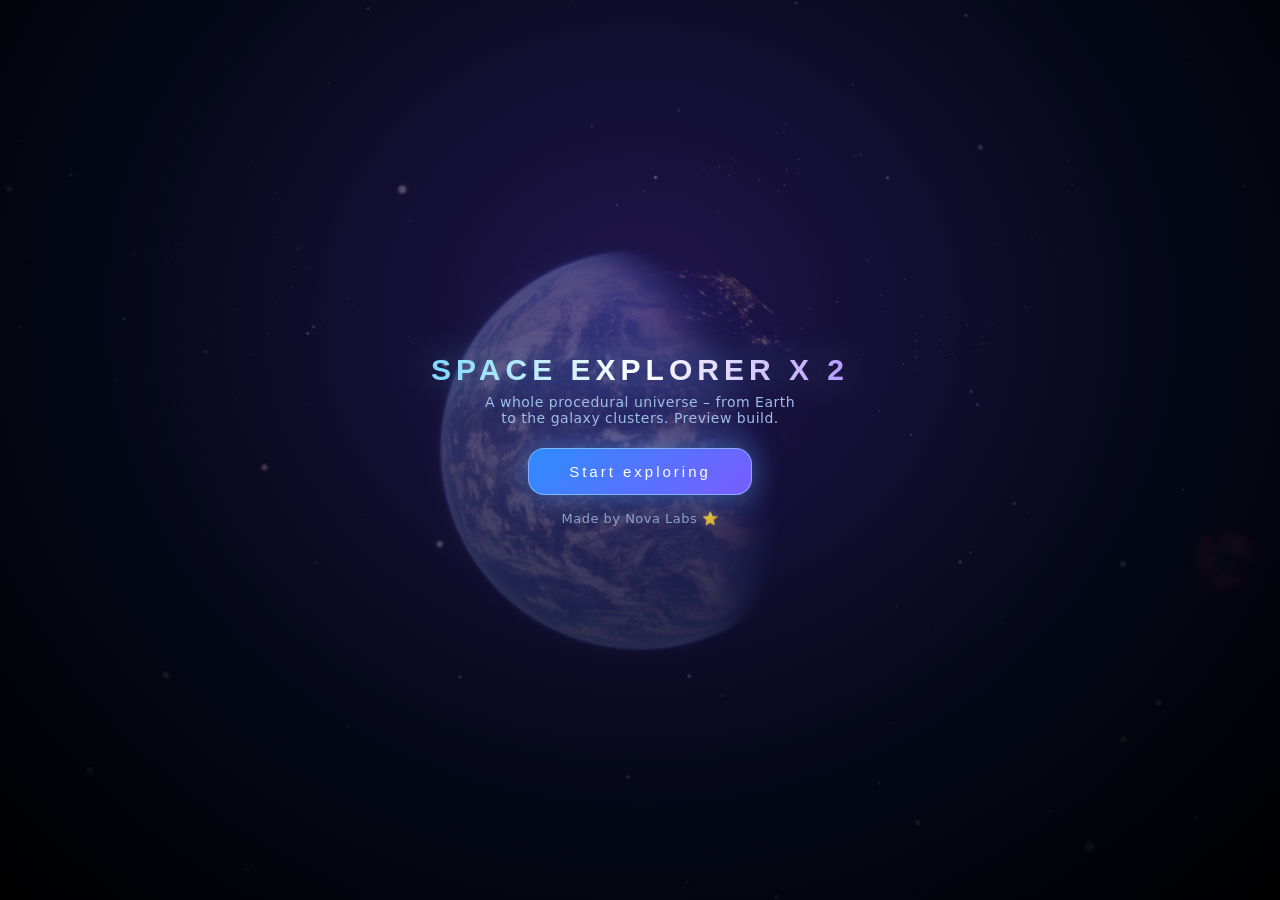
==== index.html @ fef0b3ba "Hide other bodies' labels while standing on the ground, cache v=20261022h" ====
<!doctype html>
<html lang="en">
<head>
<meta charset="utf-8">
<meta name="viewport" content="width=device-width,initial-scale=1,maximum-scale=1,user-scalable=no,viewport-fit=cover">
<meta name="theme-color" content="#000">
<meta name="robots" content="index,follow">
<meta name="google-site-verification" content="cWt91oQ17fz-wmZX110LZRcdo9OwtU2J91bBf21A3oM" />
<meta name="description" content="Space Explorer X 2 – explore the whole universe, fly into any planet and land on its surface. Designed for PC and phones, free to play in your browser.">
<meta property="og:title" content="Space Explorer X 2">
<meta property="og:description" content="Space Explorer X 2 – explore the whole universe, fly into any planet and land on its surface. Designed for PC and phones, free to play in your browser.">
<meta property="og:type" content="website">
<meta property="og:url" content="https://reginapresley87-lang.github.io/space-explorer-x2-preview/">
<link rel="canonical" href="https://reginapresley87-lang.github.io/space-explorer-x2-preview/">
<link rel="icon" href="data:,">
<title>Space Explorer X 2</title>
<link rel="stylesheet" href="ui/ui.css?v=20261022h">
<style>
  html,body{margin:0;height:100%;background:#000;overflow:hidden;overscroll-behavior:none;-webkit-tap-highlight-color:transparent}
  #x2-loading{position:fixed;inset:0;display:flex;align-items:center;justify-content:center;color:#9cf;font:16px system-ui;z-index:20;pointer-events:none;transition:opacity .6s}
  #x2-err{position:fixed;inset:0;display:none;align-items:center;justify-content:center;text-align:center;padding:24px;color:#fcc;font:16px system-ui}
</style>
</head>
<body>
<div id="x2-loading">Generating the universe…</div>
<div id="x2-err">WebGL is not available on this device/browser.</div>
<script>window.X2_SEAMLESS = true;   // seamless fly-down: no Land button, fly straight into planets</script>
<script type="module">
const q = new URLSearchParams(location.search);
let SE2;
try {
  const { init } = await import('./engine/main.js?v=20261022h');
  SE2 = await init();
} catch (e) {
  console.error('[index] engine failed', e);
  document.getElementById('x2-err').style.display = 'flex';
  throw e;
}
const loading = document.getElementById('x2-loading');
loading.style.opacity = 0; setTimeout(() => loading.remove(), 700);
if (!q.has('nojoy')) SE2.enableJoystick(true);
if (!q.has('noui')) { const { initUI } = await import('./ui/ui.js?v=20261022h'); initUI(SE2, { autostart: q.has('autostart') }); }
</script>
</body>
</html>
---- ui/ui.css ----
#x2-ui{position:fixed;inset:0;pointer-events:none;font-family:system-ui,-apple-system,sans-serif;color:#fff;z-index:3;user-select:none;-webkit-user-select:none}
#x2-ui button,#x2-ui input,#x2-ui .lab,#x2-ui .panel{pointer-events:auto}
#x2-top{position:absolute;top:max(8px,env(safe-area-inset-top));left:8px;right:8px;display:flex;gap:6px;align-items:center}
#x2-search{flex:1;min-width:0;padding:10px 14px;border-radius:22px;border:1px solid #3b7dd8;background:rgba(0,10,30,.78);color:#fff;font-size:15px;outline:none}
#x2-search::placeholder{color:#8ab}
.x2b{flex:none;min-width:42px;height:42px;border-radius:21px;border:1px solid #3b7dd8;background:rgba(0,14,40,.8);color:#fff;font-size:18px;padding:0 10px}
.x2b:active,.x2b.on{background:#1d4f9a}
#x2-results{z-index:6;position:absolute;top:calc(max(8px,env(safe-area-inset-top)) + 48px);left:8px;right:8px;max-height:50vh;overflow-y:auto;border-radius:14px;background:rgba(0,10,30,.94);display:none}
#x2-results button{display:block;width:100%;text-align:left;padding:11px 14px;border:0;border-bottom:1px solid rgba(80,140,220,.2);background:none;color:#fff;font-size:15px}
#x2-results small{color:#8ab;margin-left:6px}
#x2-hud{position:absolute;top:calc(max(8px,env(safe-area-inset-top)) + 50px);left:10px;right:64px;font-size:12px;line-height:1.35;color:#bfe0ff;text-shadow:0 1px 3px #000}
#x2-hud b{color:#fff;font-weight:600}
#x2-side{position:absolute;right:8px;top:calc(max(8px,env(safe-area-inset-top)) + 52px);display:flex;flex-direction:column;gap:7px}
#x2-card{position:absolute;left:8px;right:8px;bottom:max(22px,env(safe-area-inset-bottom));margin:0 auto;max-width:420px;max-height:42vh;z-index:4;box-sizing:border-box;overflow-y:auto;padding:12px 14px;border-radius:14px;background:rgba(0,10,34,.86);display:none;font-size:13px;line-height:1.4;border:1px solid rgba(80,140,220,.35)}
#x2-card h2{margin:0 0 2px;font-size:19px}
#x2-card .ty{color:#9cf}
#x2-card .disc{display:inline-block;margin:5px 0 2px;padding:3px 9px;border-radius:10px;background:linear-gradient(90deg,#6a3df0,#d94fa8);font-weight:600;font-size:12px}
#x2-card table{border-collapse:collapse;margin:6px 0;width:100%}#x2-card td{padding:1px 0;vertical-align:top}#x2-card td:first-child{color:#8ab;width:38%}
#x2-card p{margin:6px 0;color:#dde}
#x2-card .x{float:right;background:none;border:0;color:#fff;font-size:22px;line-height:1;padding:0 2px}
#x2-card .acts{display:flex;gap:6px;margin-top:6px;flex-wrap:wrap}
#x2-card .acts button{flex:1;min-width:84px;padding:9px 6px;border-radius:12px;border:0;font-size:14px;color:#fff;background:#2563c9}
#x2-card .acts .land{background:#1f9a5c}#x2-card .acts .bm{background:#3a3f63;flex:0 0 46px;min-width:0}
#x2-card .ch{display:flex;flex-wrap:wrap;gap:5px;margin-top:8px;max-height:96px;overflow-y:auto}
#x2-card .ch button{padding:5px 9px;border-radius:12px;border:1px solid #3b7dd8;background:#011430;color:#fff;font-size:12px}
#x2-card .up{margin-top:6px;padding:5px 9px;border-radius:12px;border:1px solid #556;background:none;color:#cde;font-size:12px}
#x2-takeoff{display:none;position:absolute;top:calc(max(8px,env(safe-area-inset-top)) + 4px);left:50%;transform:translateX(-50%);padding:11px 22px;border-radius:22px;border:0;background:#c5502a;color:#fff;font-size:16px}
#x2-ui.landed #x2-takeoff{display:block}
#x2-ui.landed #x2-top,#x2-ui.landed #x2-side,#x2-ui.landed #x2-card,#x2-ui.landed #x2-results{display:none!important}
#x2-ui.landed #x2-hud{top:calc(max(8px,env(safe-area-inset-top)) + 58px);text-align:center;right:10px}
#x2-labels .lab{position:absolute;transform:translate(-50%,0);padding:9px 6px 2px;font-size:11px;color:#cfe4ff;white-space:nowrap;text-shadow:0 1px 3px #000,0 0 6px #000}
#x2-labels .lab::before{content:'';position:absolute;left:50%;top:-5px;width:8px;height:8px;margin-left:-5px;border:1px solid rgba(160,200,255,.65);border-radius:50%}
#x2-labels .lab.sel{color:#ffe08a;font-weight:600}#x2-labels .lab.sel::before{width:16px;height:16px;margin-left:-9px;top:-9px;border:2px solid #ffd34d}
#x2-labels .lab.galaxy{color:#e0c8ff}
#x2-panel{z-index:6;position:absolute;left:8px;right:8px;top:calc(max(8px,env(safe-area-inset-top)) + 52px);max-height:60vh;overflow-y:auto;border-radius:14px;background:rgba(0,10,30,.95);display:none;padding:10px 12px;font-size:14px}
#x2-panel h3{margin:4px 0 8px;font-size:16px}
#x2-panel .row{display:flex;align-items:center;gap:6px;padding:6px 0;border-bottom:1px solid rgba(80,140,220,.2)}
#x2-panel .row span{flex:1}#x2-panel .row button{padding:6px 10px;border-radius:10px;border:1px solid #3b7dd8;background:#011430;color:#fff}
#x2-toast{position:absolute;left:50%;bottom:180px;transform:translateX(-50%);padding:8px 14px;border-radius:16px;background:rgba(80,40,160,.9);font-size:14px;opacity:0;transition:opacity .4s;white-space:nowrap}
#x2-credits{position:absolute;left:50%;transform:translateX(-50%);bottom:max(4px,env(safe-area-inset-bottom));font-size:11px;color:#8ab;background:none;border:0;opacity:.8}
#x2-ui.landed #x2-credits{display:none}
#x2-title{position:fixed;inset:0;display:flex;flex-direction:column;align-items:center;justify-content:center;background:radial-gradient(ellipse at 50% 40%,rgba(20,30,80,.85),rgba(0,0,0,.92));z-index:10;font-family:system-ui;color:#fff;text-align:center;padding:20px}
#x2-title h1{font-size:26px;letter-spacing:3px;margin:0 0 6px;line-height:1.2}
#x2-title p{margin:0 0 22px;color:#9cf;font-size:14px;max-width:320px}
#x2-title button{padding:14px 40px;font-size:19px;border-radius:30px;border:1px solid #4af;background:#0a3a7a;color:#fff}

body.x2-card-open #se-joy{display:none}
#x2-card .row1{display:flex;gap:8px;align-items:baseline;flex-wrap:wrap}
#x2-q{font-size:12px;font-weight:600}
/* clean sky: subtler label markers (small dot instead of ring outline) */
#x2-labels .lab::before{width:4px;height:4px;margin-left:-2px;top:-3px;border:0;background:rgba(170,205,255,.55)}
#x2-labels .lab.sel::before{width:12px;height:12px;margin-left:-7px;top:-7px;border:1.5px solid #ffd34d;background:none}
.x2-seamless #x2-card .land{display:none!important}
#x2-alt{display:none;position:absolute;left:50%;transform:translateX(-50%);top:calc(max(8px,env(safe-area-inset-top)) + 96px);padding:6px 14px;border-radius:16px;background:rgba(0,14,40,.75);border:1px solid #3b7dd8;color:#fff;font-size:15px;font-weight:600;z-index:4;pointer-events:none;white-space:nowrap}
#x2-alt small{font-weight:400;color:#9cf;font-size:12px}
#x2-alt.low{border-color:#e8a33a;color:#ffd58a}
#x2-flyhint{display:none;position:absolute;left:50%;transform:translateX(-50%);bottom:calc(max(22px,env(safe-area-inset-bottom)) + 150px);padding:7px 14px;border-radius:18px;background:rgba(0,14,40,.8);border:1px solid #3b7dd8;color:#cfe6ff;font-size:13px;z-index:3;white-space:nowrap;max-width:90vw;overflow:hidden;text-overflow:ellipsis}
#x2-flyhint button{background:#2563c9;border:0;color:#fff;font-size:15px;padding:6px 14px;border-radius:14px}
/* short screens (landscape phones): side buttons wrap into columns that stop above the up/down buttons */
@media (max-height:500px){
 #x2-side{flex-wrap:wrap-reverse;flex-direction:column;align-content:flex-end;max-height:calc(100vh - max(8px,env(safe-area-inset-top)) - 52px - 150px);gap:5px}
 #x2-side .x2b{min-width:36px;height:36px;font-size:15px}
 #x2-flyhint{bottom:auto;top:calc(max(8px,env(safe-area-inset-top)) + 50px)}
 #x2-alt{top:calc(max(8px,env(safe-area-inset-top)) + 88px)}
}
#x2-spin.on{background:#c5502a;border-color:#f97}

/* ===== Nova theme: glass + glow restyle ===== */
@import url('https://fonts.googleapis.com/css2?family=Exo+2:wght@400;600;700&family=Orbitron:wght@600;800&display=swap');
#x2-ui,#x2-title{--acc:#5cc8ff;--acc2:#8a6bff;--glass:rgba(8,14,34,.55);--line:rgba(120,190,255,.28);font-family:'Exo 2',system-ui,-apple-system,sans-serif;letter-spacing:.2px}
#x2-search,.x2b,#x2-card,#x2-results,#x2-panel,#x2-alt,#x2-flyhint,#x2-toast{background:var(--glass);border:1px solid var(--line);-webkit-backdrop-filter:blur(14px) saturate(140%);backdrop-filter:blur(14px) saturate(140%);box-shadow:0 6px 24px rgba(0,0,0,.45),inset 0 1px 0 rgba(255,255,255,.07)}
#x2-search{border-radius:14px;padding:11px 14px 11px 38px;font-family:inherit;background:var(--glass) url("data:image/svg+xml,%3Csvg xmlns='http://www.w3.org/2000/svg' width='16' height='16' fill='none' stroke='%239fd6ff' stroke-width='2'%3E%3Ccircle cx='7' cy='7' r='5'/%3E%3Cpath d='M11 11l4 4'/%3E%3C/svg%3E") 13px 50%/16px no-repeat;transition:border-color .2s,box-shadow .2s}
#x2-search:focus{border-color:var(--acc);box-shadow:0 0 0 3px rgba(92,200,255,.18),0 6px 24px rgba(0,0,0,.45)}
.x2b{border-radius:12px;min-width:40px;height:40px;font-size:17px;font-family:inherit;transition:transform .12s,background .2s,border-color .2s,box-shadow .2s}
.x2b:hover{border-color:var(--acc)}
.x2b:active{transform:scale(.92)}
.x2b.on,.x2b:active{background:linear-gradient(135deg,rgba(92,200,255,.35),rgba(138,107,255,.35));border-color:var(--acc);box-shadow:0 0 14px rgba(92,200,255,.45)}
#x2-side{gap:6px;padding:6px;border-radius:16px;background:rgba(8,14,34,.28);border:1px solid rgba(120,190,255,.12)}
#x2-side .x2b{background:rgba(255,255,255,.04);box-shadow:none;border-color:transparent;-webkit-backdrop-filter:none;backdrop-filter:none}
#x2-side .x2b.on{border-color:var(--acc);background:linear-gradient(135deg,rgba(92,200,255,.35),rgba(138,107,255,.35))}
#x2-spin.on{background:linear-gradient(135deg,#ff7a45,#e0407a)!important;border-color:#ffb38a!important;box-shadow:0 0 14px rgba(255,120,80,.5)}
#x2-q{font-family:'Orbitron',sans-serif;font-size:10px;letter-spacing:.5px}
#x2-hud{font-size:12px;color:#a9d8ff;text-shadow:0 1px 4px #000}
#x2-hud b{font-family:'Orbitron',sans-serif;font-size:11px;letter-spacing:1.5px;text-transform:uppercase;color:var(--acc)}
#x2-card{border-radius:20px;padding:16px 16px 14px;background:linear-gradient(180deg,rgba(14,22,52,.72),rgba(6,10,26,.78));border-top:2px solid transparent;border-image:none;animation:x2in .28s ease-out}
#x2-card::before{content:'';position:absolute;left:18px;right:18px;top:0;height:2px;border-radius:2px;background:linear-gradient(90deg,var(--acc),var(--acc2))}
#x2-card h2{font-family:'Orbitron',sans-serif;font-size:20px;letter-spacing:1px;background:linear-gradient(90deg,#fff,#bfe6ff);-webkit-background-clip:text;background-clip:text;color:transparent}
#x2-card .ty{color:var(--acc);font-size:12px;text-transform:uppercase;letter-spacing:1px}
#x2-card table{margin:10px 0;border-spacing:0 3px;border-collapse:separate}
#x2-card td{padding:3px 0}
#x2-card td:first-child{color:#7f9cc0;font-size:12px}
#x2-card td:last-child{font-weight:600}
#x2-card p{color:#cfd9ee}
#x2-card .x{width:30px;height:30px;border-radius:50%;background:rgba(255,255,255,.08);font-size:18px;line-height:30px;text-align:center;padding:0}
#x2-card .acts button{border-radius:12px;font-family:inherit;font-weight:600;background:linear-gradient(135deg,#2d8cff,#7a5cff);box-shadow:0 4px 16px rgba(80,120,255,.4);transition:transform .12s}
#x2-card .acts button:active{transform:scale(.96)}
#x2-card .acts .bm{background:rgba(255,255,255,.08);box-shadow:none}
#x2-card .ch button,#x2-card .up{border-radius:20px;border:1px solid var(--line);background:rgba(255,255,255,.05);font-family:inherit}
#x2-results{border-radius:16px}
#x2-results button{font-family:inherit;border-bottom:1px solid rgba(120,190,255,.1)}
#x2-results button:hover{background:rgba(92,200,255,.12)}
#x2-panel{border-radius:18px}
#x2-panel h3{font-family:'Orbitron',sans-serif;font-size:14px;letter-spacing:1.5px;color:var(--acc)}
#x2-alt{border-radius:14px;font-family:'Orbitron',sans-serif;font-size:14px;letter-spacing:.5px}
#x2-alt.low{border-color:#ffb24a;box-shadow:0 0 16px rgba(255,170,60,.35)}
#x2-flyhint{border-radius:16px}
#x2-flyhint button{border-radius:12px;background:linear-gradient(135deg,#2d8cff,#7a5cff);font-family:inherit;font-weight:600}
#x2-toast{border-radius:14px;background:linear-gradient(135deg,rgba(45,140,255,.7),rgba(122,92,255,.7))}
#x2-takeoff{border-radius:14px;background:linear-gradient(135deg,#ff7a45,#e0407a);font-family:inherit;font-weight:700;box-shadow:0 4px 18px rgba(255,100,80,.45)}
#x2-labels .lab{font-family:'Exo 2',sans-serif;letter-spacing:.3px}
#x2-labels .lab.sel{color:#ffe08a;text-shadow:0 0 8px rgba(255,210,90,.6),0 1px 3px #000}
#x2-credits{font-family:inherit;letter-spacing:1px;color:#7f9cc0}
#x2-title{background:radial-gradient(ellipse at 50% 35%,rgba(60,40,140,.55),rgba(5,8,25,.9) 60%,#000)}
#x2-title h1{font-family:'Orbitron',sans-serif;font-weight:800;font-size:30px;letter-spacing:5px;background:linear-gradient(90deg,#7fd8ff,#fff,#b59cff);-webkit-background-clip:text;background-clip:text;color:transparent;filter:drop-shadow(0 0 18px rgba(92,200,255,.45));animation:x2in .8s ease-out}
#x2-title p{color:#9fbfe6;letter-spacing:.5px}
#x2-title button{font-family:'Orbitron',sans-serif;font-size:15px;letter-spacing:3px;border-radius:16px;border:1px solid rgba(160,220,255,.6);background:linear-gradient(135deg,#2d8cff,#7a5cff);box-shadow:0 0 30px rgba(92,160,255,.5);animation:x2pulse 2.4s ease-in-out infinite}
@keyframes x2in{from{opacity:0;transform:translateY(10px)}to{opacity:1;transform:none}}
@keyframes x2pulse{50%{box-shadow:0 0 44px rgba(138,107,255,.75)}}
/* card no longer hides the side rail on phones */
@media (max-width:600px){#x2-card{right:64px;left:8px;max-height:46vh}#x2-flyhint{bottom:calc(max(22px,env(safe-area-inset-bottom)) + 46vh + 10px)}}
@media (max-height:500px){#x2-side{padding:4px;gap:4px}}
/* start screen: hide game controls until Start is tapped; bigger tap targets */
body:has(#x2-title) #x2-ui,body:has(#x2-title) #se-joy{visibility:hidden}
#x2-credits{min-height:44px;min-width:88px;padding:0 14px;bottom:max(0px,env(safe-area-inset-bottom))}
#x2-flyhint{padding:5px 6px 5px 14px}
#x2-flyhint button{min-height:44px;padding:0 18px}
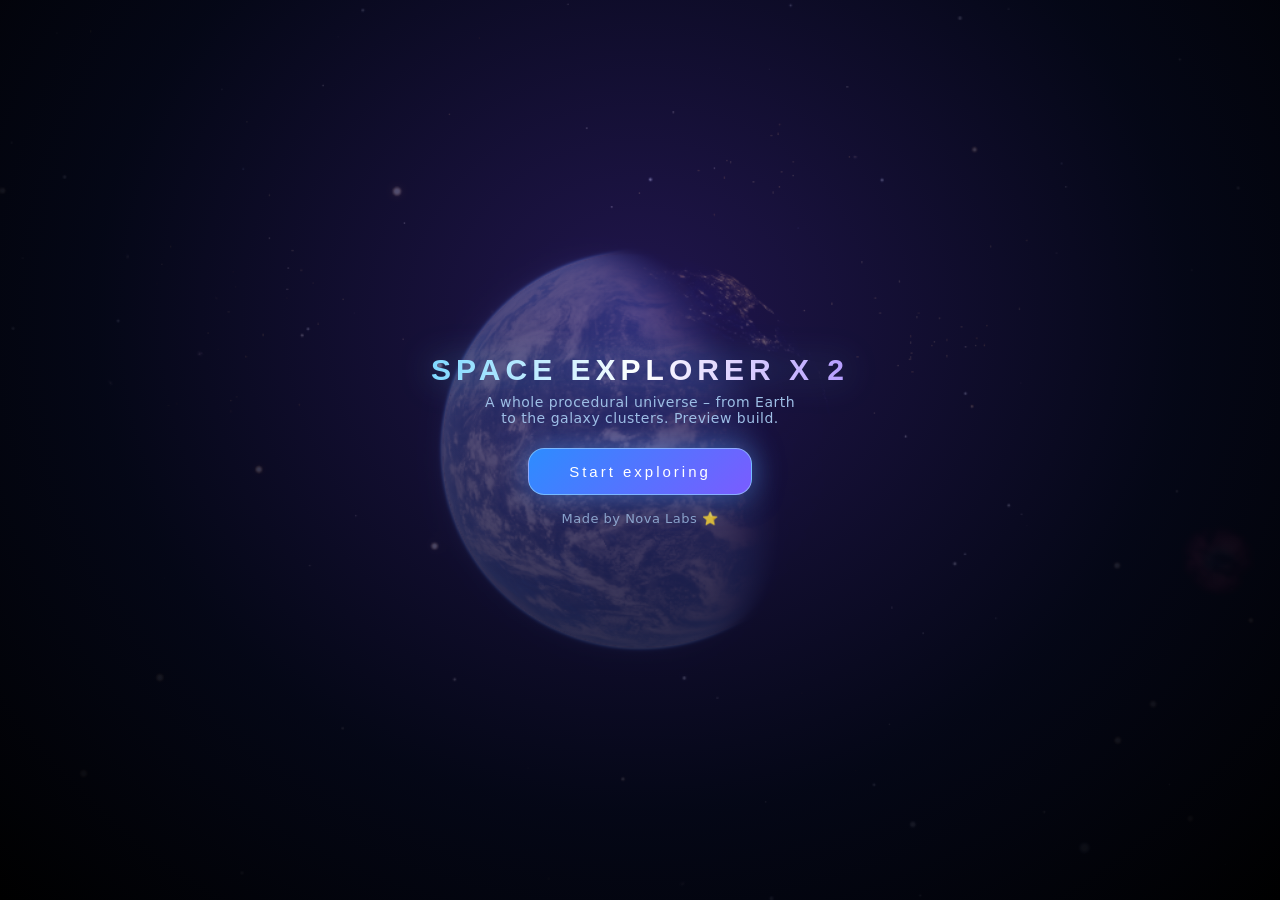
==== commit 359419c8: "Faint cool moonlight on the night side of planet surfaces, cache v=20261022i" ====
--- a/index.html
+++ b/index.html
@@ -14,7 +14,7 @@
 <link rel="canonical" href="https://reginapresley87-lang.github.io/space-explorer-x2-preview/">
 <link rel="icon" href="data:,">
 <title>Space Explorer X 2</title>
-<link rel="stylesheet" href="ui/ui.css?v=20261022h">
+<link rel="stylesheet" href="ui/ui.css?v=20261022i">
 <style>
   html,body{margin:0;height:100%;background:#000;overflow:hidden;overscroll-behavior:none;-webkit-tap-highlight-color:transparent}
   #x2-loading{position:fixed;inset:0;display:flex;align-items:center;justify-content:center;color:#9cf;font:16px system-ui;z-index:20;pointer-events:none;transition:opacity .6s}
@@ -29,7 +29,7 @@
 const q = new URLSearchParams(location.search);
 let SE2;
 try {
-  const { init } = await import('./engine/main.js?v=20261022h');
+  const { init } = await import('./engine/main.js?v=20261022i');
   SE2 = await init();
 } catch (e) {
   console.error('[index] engine failed', e);
@@ -39,7 +39,7 @@
 const loading = document.getElementById('x2-loading');
 loading.style.opacity = 0; setTimeout(() => loading.remove(), 700);
 if (!q.has('nojoy')) SE2.enableJoystick(true);
-if (!q.has('noui')) { const { initUI } = await import('./ui/ui.js?v=20261022h'); initUI(SE2, { autostart: q.has('autostart') }); }
+if (!q.has('noui')) { const { initUI } = await import('./ui/ui.js?v=20261022i'); initUI(SE2, { autostart: q.has('autostart') }); }
 </script>
 </body>
 </html>
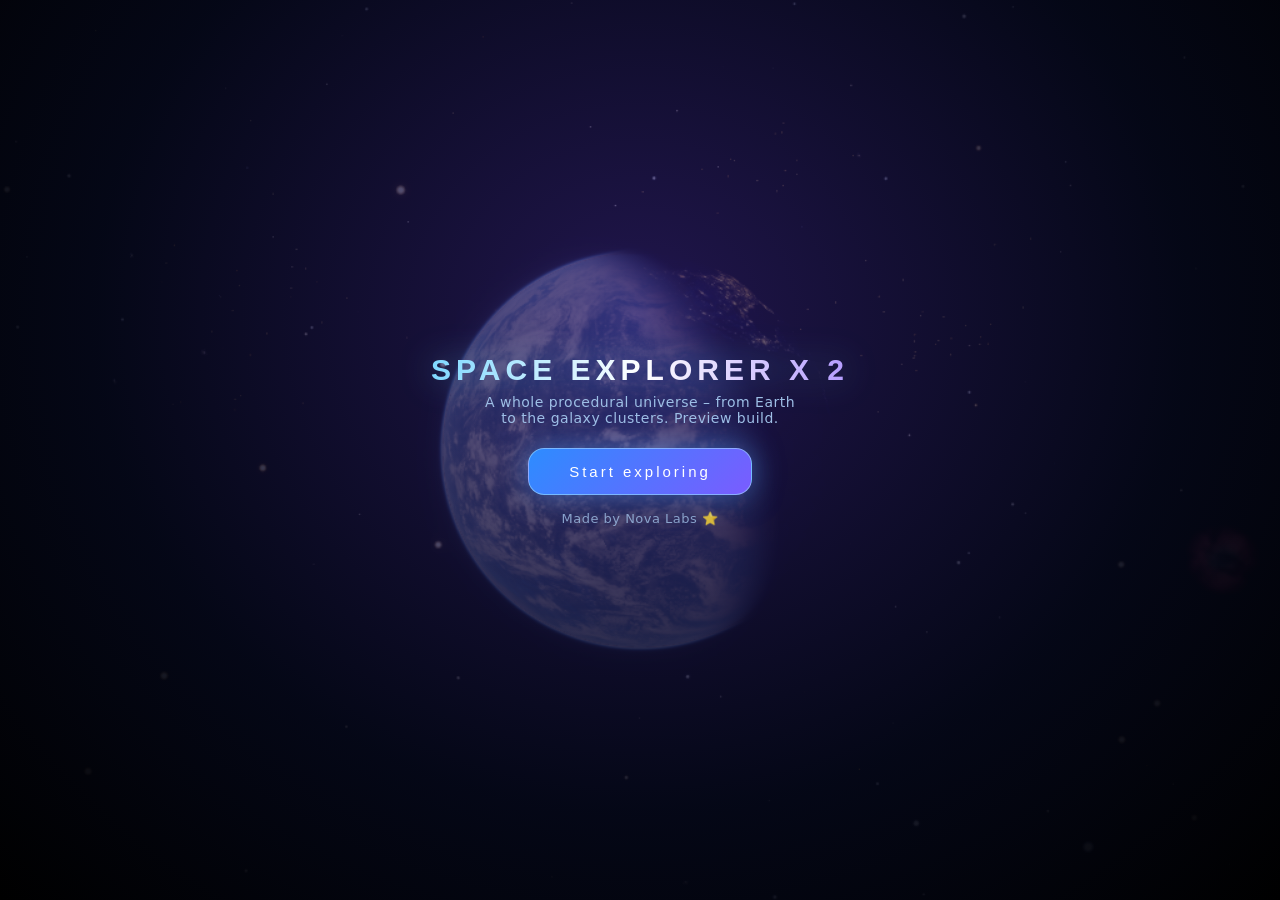
==== commit 54f71b91: "OpenStreetMap buildings on Earth near the ground (Overpass, cached, capped), OSM credit, SE2.landAt(" ====
--- a/index.html
+++ b/index.html
@@ -14,7 +14,7 @@
 <link rel="canonical" href="https://reginapresley87-lang.github.io/space-explorer-x2-preview/">
 <link rel="icon" href="data:,">
 <title>Space Explorer X 2</title>
-<link rel="stylesheet" href="ui/ui.css?v=20261022i">
+<link rel="stylesheet" href="ui/ui.css?v=20261022j">
 <style>
   html,body{margin:0;height:100%;background:#000;overflow:hidden;overscroll-behavior:none;-webkit-tap-highlight-color:transparent}
   #x2-loading{position:fixed;inset:0;display:flex;align-items:center;justify-content:center;color:#9cf;font:16px system-ui;z-index:20;pointer-events:none;transition:opacity .6s}
@@ -29,7 +29,7 @@
 const q = new URLSearchParams(location.search);
 let SE2;
 try {
-  const { init } = await import('./engine/main.js?v=20261022i');
+  const { init } = await import('./engine/main.js?v=20261022j');
   SE2 = await init();
 } catch (e) {
   console.error('[index] engine failed', e);
@@ -39,7 +39,7 @@
 const loading = document.getElementById('x2-loading');
 loading.style.opacity = 0; setTimeout(() => loading.remove(), 700);
 if (!q.has('nojoy')) SE2.enableJoystick(true);
-if (!q.has('noui')) { const { initUI } = await import('./ui/ui.js?v=20261022i'); initUI(SE2, { autostart: q.has('autostart') }); }
+if (!q.has('noui')) { const { initUI } = await import('./ui/ui.js?v=20261022j'); initUI(SE2, { autostart: q.has('autostart') }); }
 </script>
 </body>
 </html>
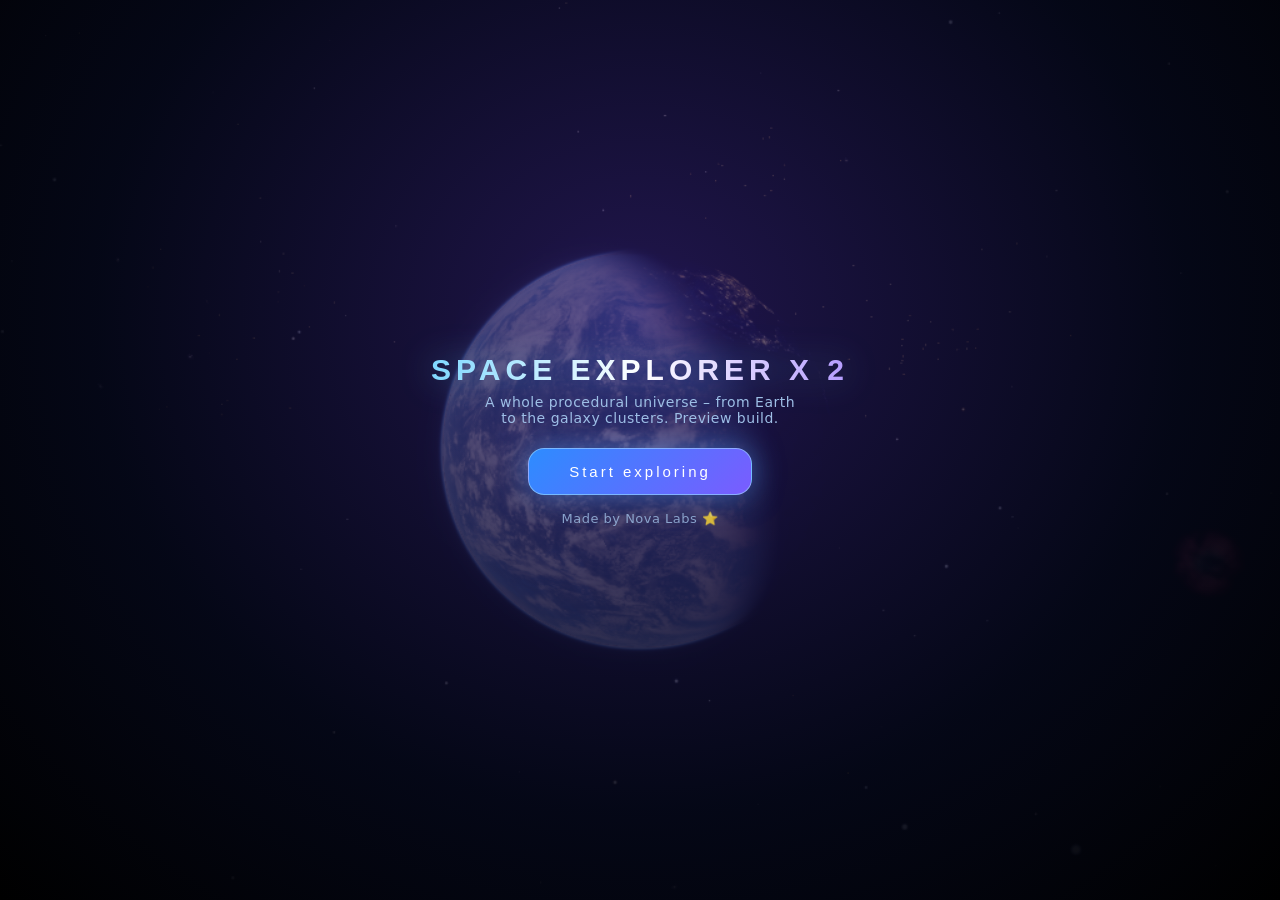
==== commit 8449b9ac: "Night-side message on landing, SE2.getSunElevation(), cache v=20261022k" ====
--- a/index.html
+++ b/index.html
@@ -14,7 +14,7 @@
 <link rel="canonical" href="https://reginapresley87-lang.github.io/space-explorer-x2-preview/">
 <link rel="icon" href="data:,">
 <title>Space Explorer X 2</title>
-<link rel="stylesheet" href="ui/ui.css?v=20261022j">
+<link rel="stylesheet" href="ui/ui.css?v=20261022k">
 <style>
   html,body{margin:0;height:100%;background:#000;overflow:hidden;overscroll-behavior:none;-webkit-tap-highlight-color:transparent}
   #x2-loading{position:fixed;inset:0;display:flex;align-items:center;justify-content:center;color:#9cf;font:16px system-ui;z-index:20;pointer-events:none;transition:opacity .6s}
@@ -29,7 +29,7 @@
 const q = new URLSearchParams(location.search);
 let SE2;
 try {
-  const { init } = await import('./engine/main.js?v=20261022j');
+  const { init } = await import('./engine/main.js?v=20261022k');
   SE2 = await init();
 } catch (e) {
   console.error('[index] engine failed', e);
@@ -39,7 +39,7 @@
 const loading = document.getElementById('x2-loading');
 loading.style.opacity = 0; setTimeout(() => loading.remove(), 700);
 if (!q.has('nojoy')) SE2.enableJoystick(true);
-if (!q.has('noui')) { const { initUI } = await import('./ui/ui.js?v=20261022j'); initUI(SE2, { autostart: q.has('autostart') }); }
+if (!q.has('noui')) { const { initUI } = await import('./ui/ui.js?v=20261022k'); initUI(SE2, { autostart: q.has('autostart') }); }
 </script>
 </body>
 </html>
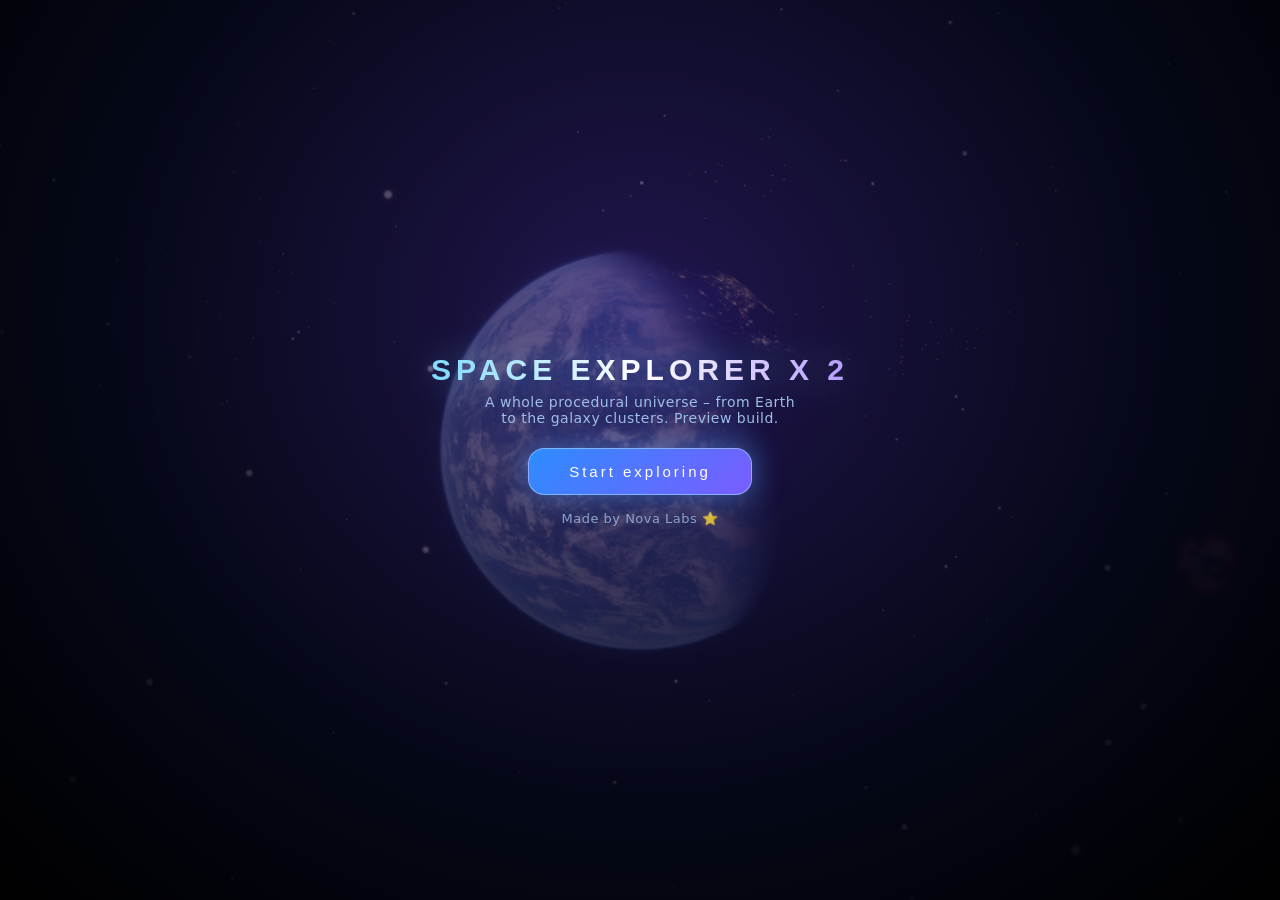
==== commit f976b6bc: "Bundled OpenStreetMap building footprints for five Australian city spots (offline-safe), live Overpa" ====
--- a/index.html
+++ b/index.html
@@ -14,7 +14,7 @@
 <link rel="canonical" href="https://reginapresley87-lang.github.io/space-explorer-x2-preview/">
 <link rel="icon" href="data:,">
 <title>Space Explorer X 2</title>
-<link rel="stylesheet" href="ui/ui.css?v=20261022k">
+<link rel="stylesheet" href="ui/ui.css?v=20261022l">
 <style>
   html,body{margin:0;height:100%;background:#000;overflow:hidden;overscroll-behavior:none;-webkit-tap-highlight-color:transparent}
   #x2-loading{position:fixed;inset:0;display:flex;align-items:center;justify-content:center;color:#9cf;font:16px system-ui;z-index:20;pointer-events:none;transition:opacity .6s}
@@ -29,7 +29,7 @@
 const q = new URLSearchParams(location.search);
 let SE2;
 try {
-  const { init } = await import('./engine/main.js?v=20261022k');
+  const { init } = await import('./engine/main.js?v=20261022l');
   SE2 = await init();
 } catch (e) {
   console.error('[index] engine failed', e);
@@ -39,7 +39,7 @@
 const loading = document.getElementById('x2-loading');
 loading.style.opacity = 0; setTimeout(() => loading.remove(), 700);
 if (!q.has('nojoy')) SE2.enableJoystick(true);
-if (!q.has('noui')) { const { initUI } = await import('./ui/ui.js?v=20261022k'); initUI(SE2, { autostart: q.has('autostart') }); }
+if (!q.has('noui')) { const { initUI } = await import('./ui/ui.js?v=20261022l'); initUI(SE2, { autostart: q.has('autostart') }); }
 </script>
 </body>
 </html>
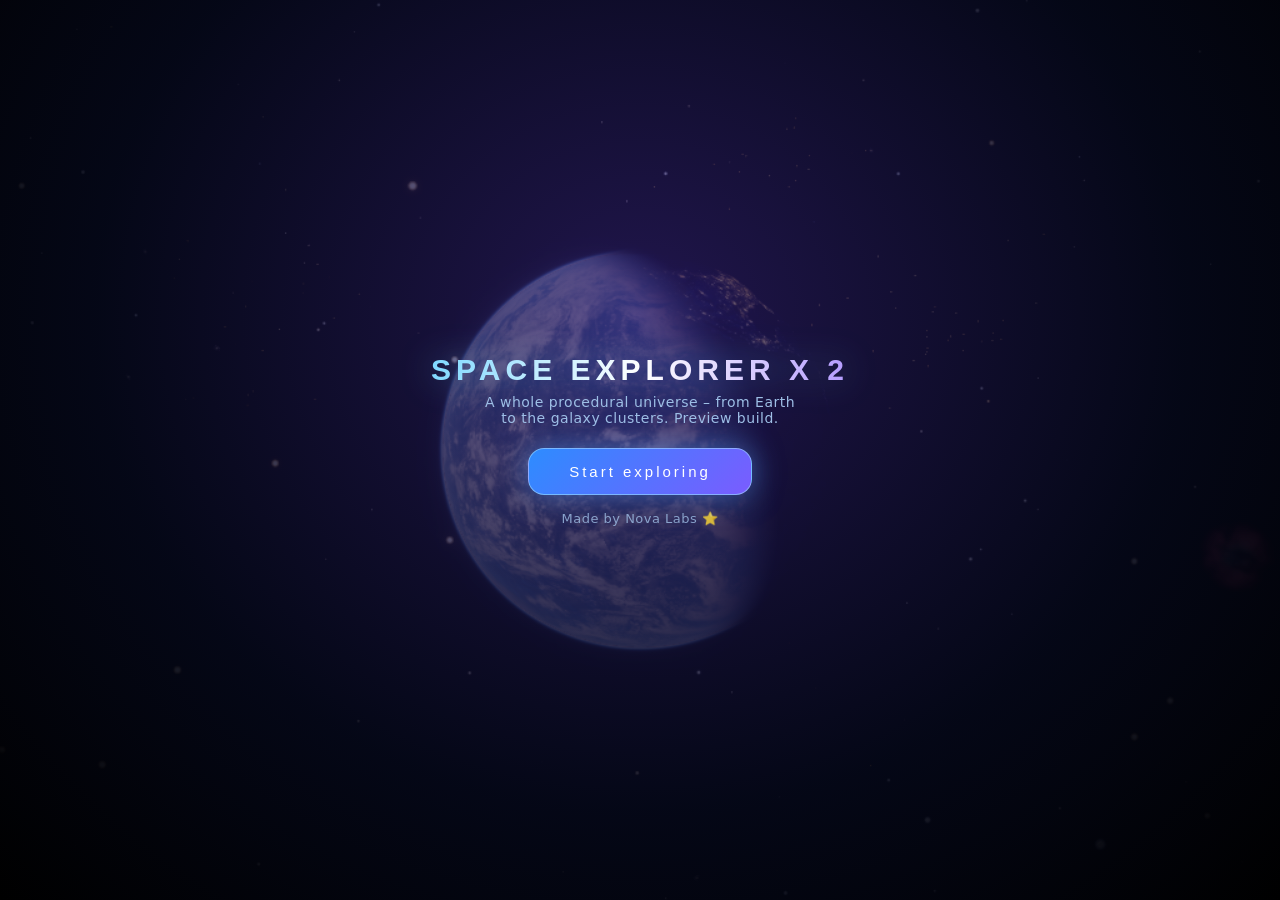
==== commit ac66ae51: "Night message v2 (also at sunset while landed, resets on takeoff), cache v=20261022m" ====
--- a/index.html
+++ b/index.html
@@ -14,7 +14,7 @@
 <link rel="canonical" href="https://reginapresley87-lang.github.io/space-explorer-x2-preview/">
 <link rel="icon" href="data:,">
 <title>Space Explorer X 2</title>
-<link rel="stylesheet" href="ui/ui.css?v=20261022l">
+<link rel="stylesheet" href="ui/ui.css?v=20261022m">
 <style>
   html,body{margin:0;height:100%;background:#000;overflow:hidden;overscroll-behavior:none;-webkit-tap-highlight-color:transparent}
   #x2-loading{position:fixed;inset:0;display:flex;align-items:center;justify-content:center;color:#9cf;font:16px system-ui;z-index:20;pointer-events:none;transition:opacity .6s}
@@ -29,7 +29,7 @@
 const q = new URLSearchParams(location.search);
 let SE2;
 try {
-  const { init } = await import('./engine/main.js?v=20261022l');
+  const { init } = await import('./engine/main.js?v=20261022m');
   SE2 = await init();
 } catch (e) {
   console.error('[index] engine failed', e);
@@ -39,7 +39,7 @@
 const loading = document.getElementById('x2-loading');
 loading.style.opacity = 0; setTimeout(() => loading.remove(), 700);
 if (!q.has('nojoy')) SE2.enableJoystick(true);
-if (!q.has('noui')) { const { initUI } = await import('./ui/ui.js?v=20261022l'); initUI(SE2, { autostart: q.has('autostart') }); }
+if (!q.has('noui')) { const { initUI } = await import('./ui/ui.js?v=20261022m'); initUI(SE2, { autostart: q.has('autostart') }); }
 </script>
 </body>
 </html>
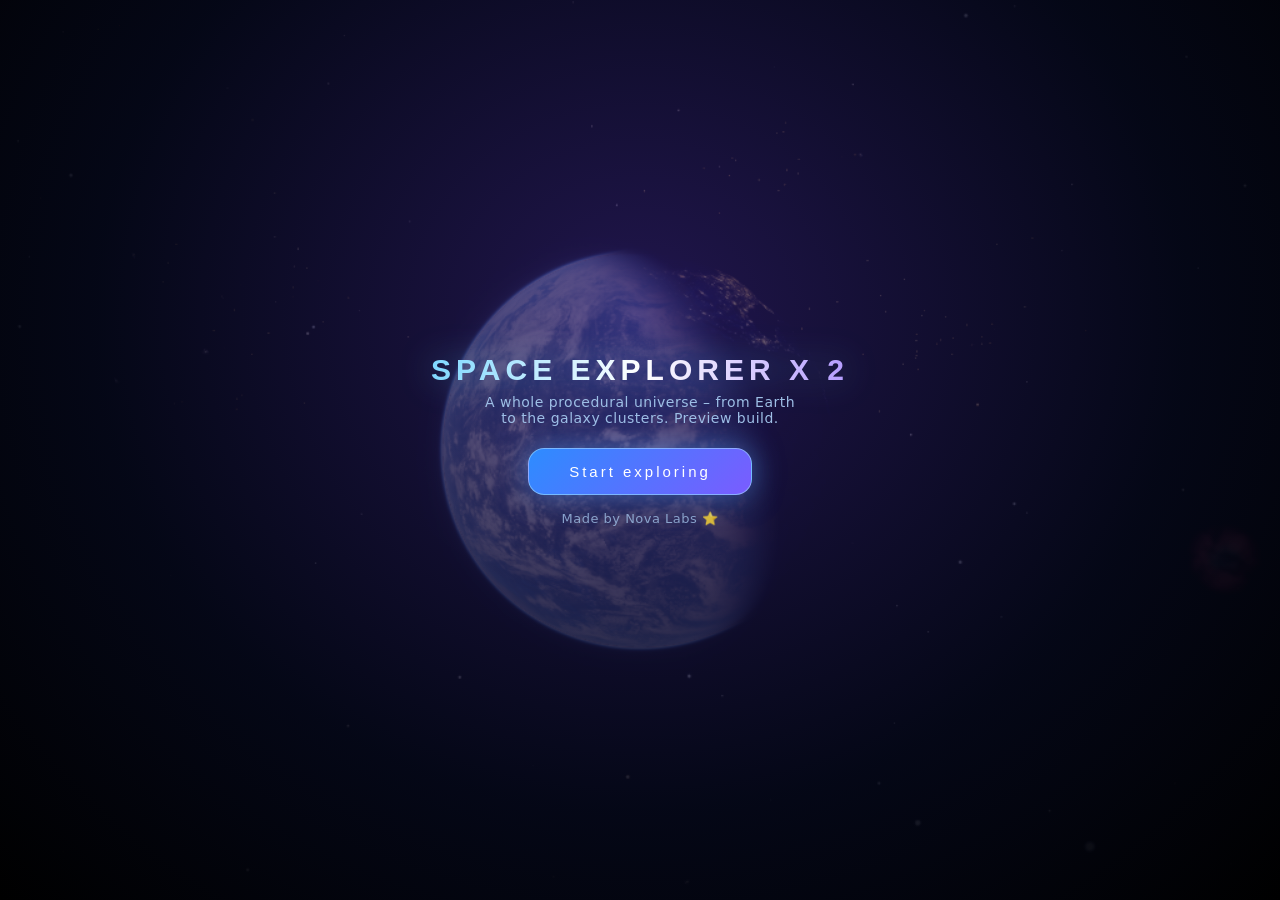
==== commit 39739060: "iPhone round: teammate layout fixes (44px targets, toolbar grid, Med 13px, panel closes on navigatio" ====
--- a/index.html
+++ b/index.html
@@ -14,7 +14,7 @@
 <link rel="canonical" href="https://reginapresley87-lang.github.io/space-explorer-x2-preview/">
 <link rel="icon" href="data:,">
 <title>Space Explorer X 2</title>
-<link rel="stylesheet" href="ui/ui.css?v=20261022m">
+<link rel="stylesheet" href="ui/ui.css?v=20261023a">
 <style>
   html,body{margin:0;height:100%;background:#000;overflow:hidden;overscroll-behavior:none;-webkit-tap-highlight-color:transparent}
   #x2-loading{position:fixed;inset:0;display:flex;align-items:center;justify-content:center;color:#9cf;font:16px system-ui;z-index:20;pointer-events:none;transition:opacity .6s}
@@ -29,7 +29,7 @@
 const q = new URLSearchParams(location.search);
 let SE2;
 try {
-  const { init } = await import('./engine/main.js?v=20261022m');
+  const { init } = await import('./engine/main.js?v=20261023a');
   SE2 = await init();
 } catch (e) {
   console.error('[index] engine failed', e);
@@ -39,7 +39,7 @@
 const loading = document.getElementById('x2-loading');
 loading.style.opacity = 0; setTimeout(() => loading.remove(), 700);
 if (!q.has('nojoy')) SE2.enableJoystick(true);
-if (!q.has('noui')) { const { initUI } = await import('./ui/ui.js?v=20261022m'); initUI(SE2, { autostart: q.has('autostart') }); }
+if (!q.has('noui')) { const { initUI } = await import('./ui/ui.js?v=20261023a'); initUI(SE2, { autostart: q.has('autostart') }); }
 </script>
 </body>
 </html>
--- a/ui/ui.css
+++ b/ui/ui.css
@@ -124,3 +124,16 @@
 #x2-credits{min-height:44px;min-width:88px;padding:0 14px;bottom:max(0px,env(safe-area-inset-bottom))}
 #x2-flyhint{padding:5px 6px 5px 14px}
 #x2-flyhint button{min-height:44px;padding:0 18px}
+/* iPhone fixes (round 13) */
+@media (pointer:coarse){
+ .x2b,#x2-side .x2b,#x2-bmbtn{min-width:44px!important;height:44px!important}
+ #x2-q{font-size:13px!important;font-weight:600}
+ #se-joy .pad,#se-joy .ud{transform:translateY(calc(-1 * max(16px,env(safe-area-inset-bottom))))}
+ #x2-side{display:grid!important;grid-auto-flow:column;grid-template-rows:repeat(5,44px);grid-auto-columns:44px;direction:rtl;gap:4px;padding:4px;max-height:none;flex-wrap:nowrap;align-content:start}
+ #x2-side>*{direction:ltr}
+}
+@media (max-width:600px){#x2-panel{top:calc(max(8px,env(safe-area-inset-top)) + 100px);max-height:45vh}}
+@media (pointer:coarse) and (max-height:500px){
+ #x2-side{right:calc(max(8px,env(safe-area-inset-right)) + 80px)}
+ #x2-panel{right:auto;width:min(420px,52vw);max-height:calc(100vh - 140px)}
+}
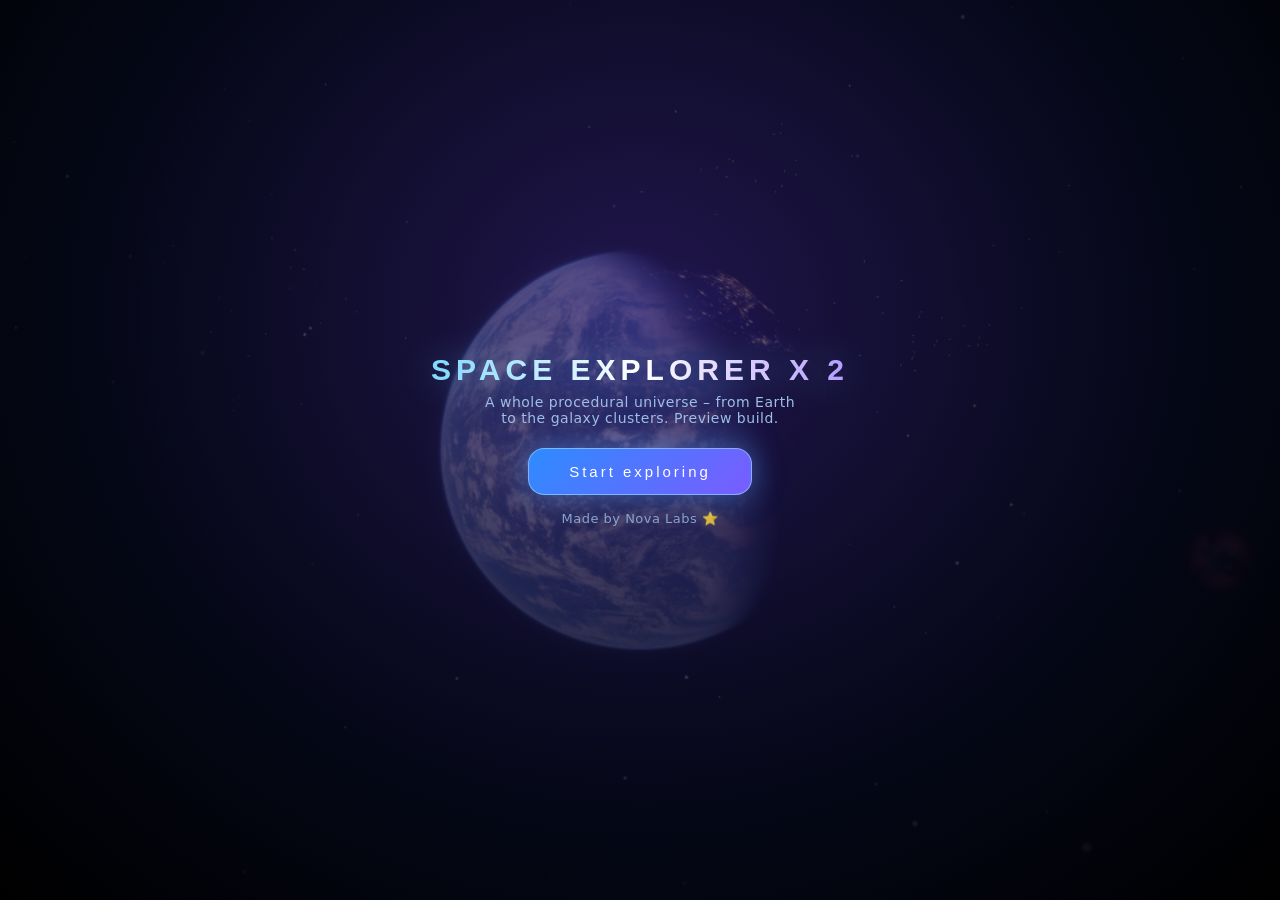
==== commit 678199bf: "iPhone round 2: info card 44px targets and placement, panel closes on outside tap, speed button fit;" ====
--- a/index.html
+++ b/index.html
@@ -14,7 +14,7 @@
 <link rel="canonical" href="https://reginapresley87-lang.github.io/space-explorer-x2-preview/">
 <link rel="icon" href="data:,">
 <title>Space Explorer X 2</title>
-<link rel="stylesheet" href="ui/ui.css?v=20261023a">
+<link rel="stylesheet" href="ui/ui.css?v=20261023b">
 <style>
   html,body{margin:0;height:100%;background:#000;overflow:hidden;overscroll-behavior:none;-webkit-tap-highlight-color:transparent}
   #x2-loading{position:fixed;inset:0;display:flex;align-items:center;justify-content:center;color:#9cf;font:16px system-ui;z-index:20;pointer-events:none;transition:opacity .6s}
@@ -29,7 +29,7 @@
 const q = new URLSearchParams(location.search);
 let SE2;
 try {
-  const { init } = await import('./engine/main.js?v=20261023a');
+  const { init } = await import('./engine/main.js?v=20261023b');
   SE2 = await init();
 } catch (e) {
   console.error('[index] engine failed', e);
@@ -39,7 +39,7 @@
 const loading = document.getElementById('x2-loading');
 loading.style.opacity = 0; setTimeout(() => loading.remove(), 700);
 if (!q.has('nojoy')) SE2.enableJoystick(true);
-if (!q.has('noui')) { const { initUI } = await import('./ui/ui.js?v=20261023a'); initUI(SE2, { autostart: q.has('autostart') }); }
+if (!q.has('noui')) { const { initUI } = await import('./ui/ui.js?v=20261023b'); initUI(SE2, { autostart: q.has('autostart') }); }
 </script>
 </body>
 </html>
--- a/ui/ui.css
+++ b/ui/ui.css
@@ -137,3 +137,17 @@
  #x2-side{right:calc(max(8px,env(safe-area-inset-right)) + 80px)}
  #x2-panel{right:auto;width:min(420px,52vw);max-height:calc(100vh - 140px)}
 }
+/* iPhone fixes (round 14): info card */
+@media (pointer:coarse){
+ #x2-card .x{width:44px;height:44px;line-height:44px;font-size:22px}
+ #x2-card .acts button{min-height:44px}
+ #x2-card .acts .bm{flex:0 0 48px}
+}
+@media (pointer:coarse) and (max-width:600px){#x2-card{right:110px;bottom:calc(max(8px,env(safe-area-inset-bottom)) + 48px)}}
+@media (pointer:coarse) and (max-height:500px){#x2-card{right:calc(max(8px,env(safe-area-inset-right)) + 190px);left:150px;max-width:none;max-height:calc(100vh - 80px)}}
+@media (pointer:coarse) and (max-width:600px){#x2-flyhint{bottom:calc(max(8px,env(safe-area-inset-bottom)) + 48px + 46vh + 10px)}}
+@media (pointer:coarse) and (max-height:500px){
+ #x2-card{bottom:max(40px,env(safe-area-inset-bottom));max-height:calc(100vh - 150px)}
+ body:has(#x2-card[style*="block"]) #x2-alt{visibility:hidden}
+}
+@media (pointer:coarse){#x2-side #x2-boost{padding:0 2px!important;font-size:13px!important;letter-spacing:-.5px;white-space:nowrap;overflow:hidden}}
